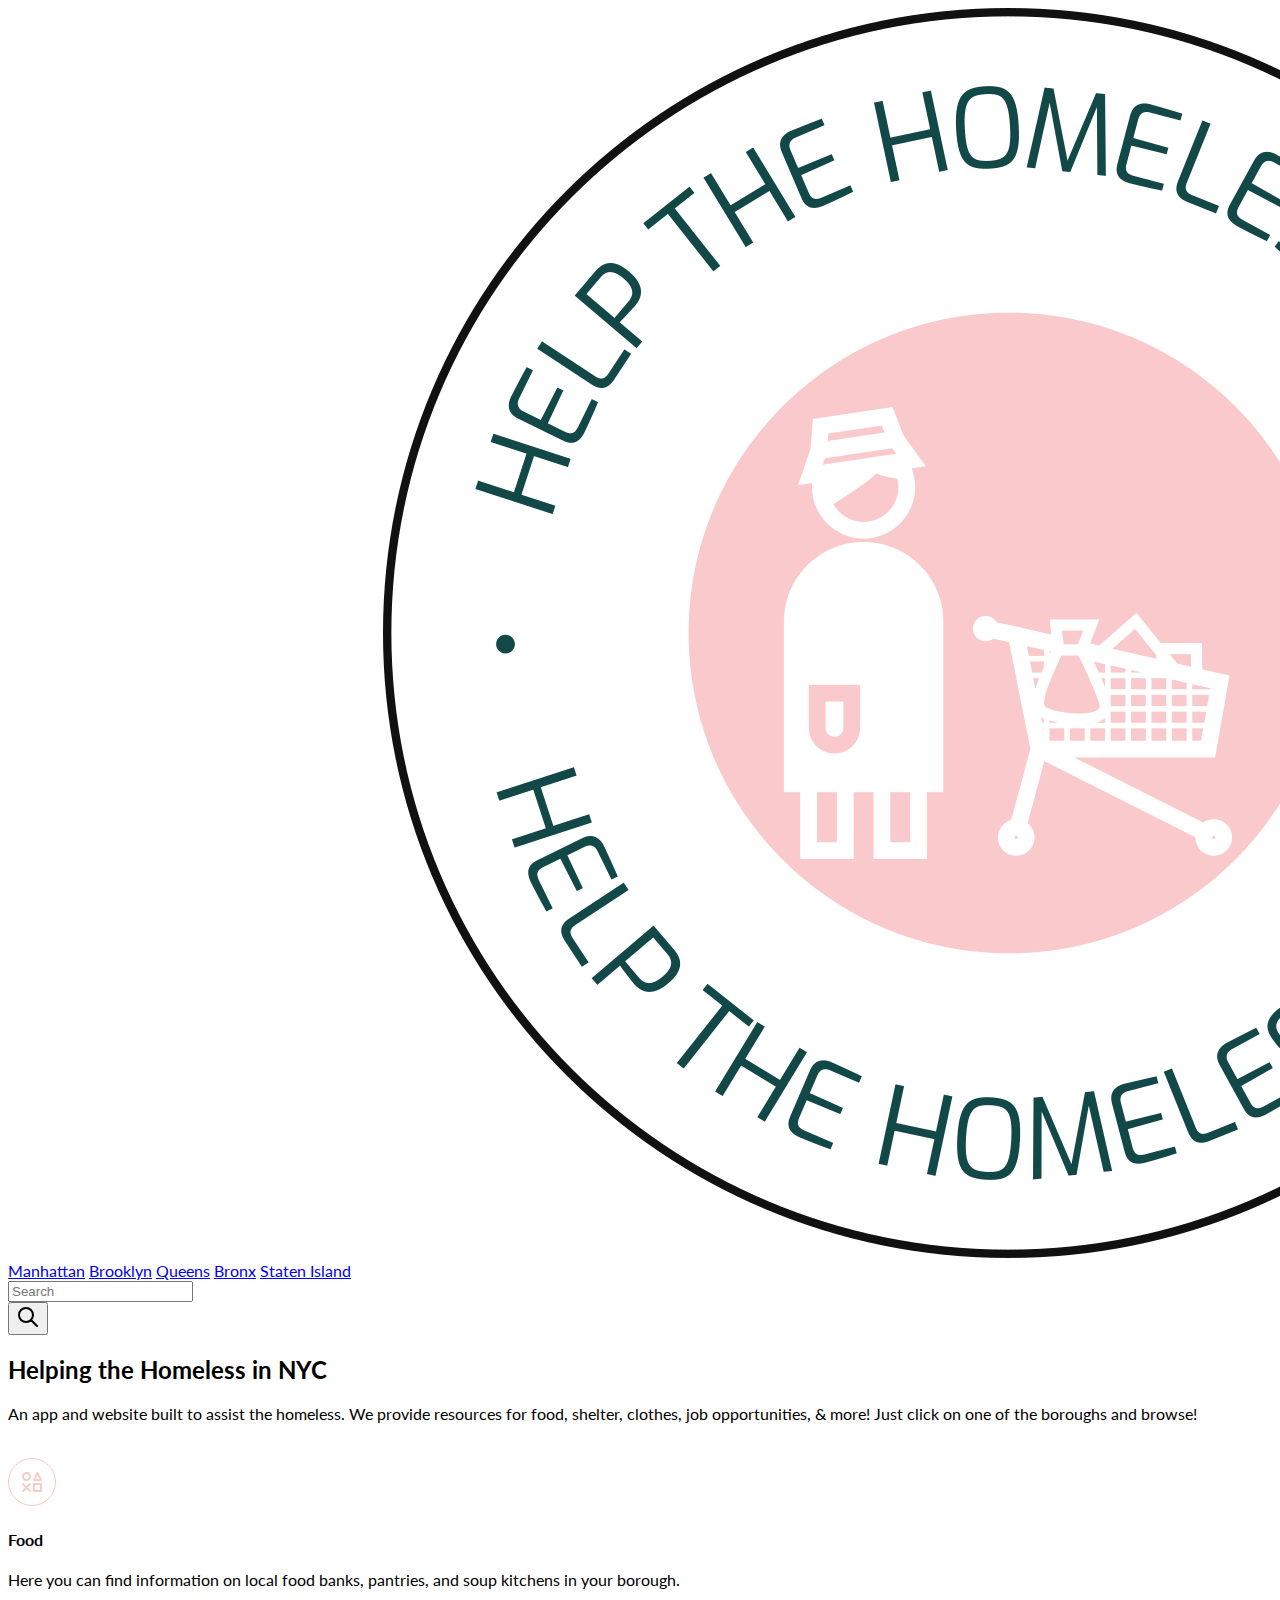
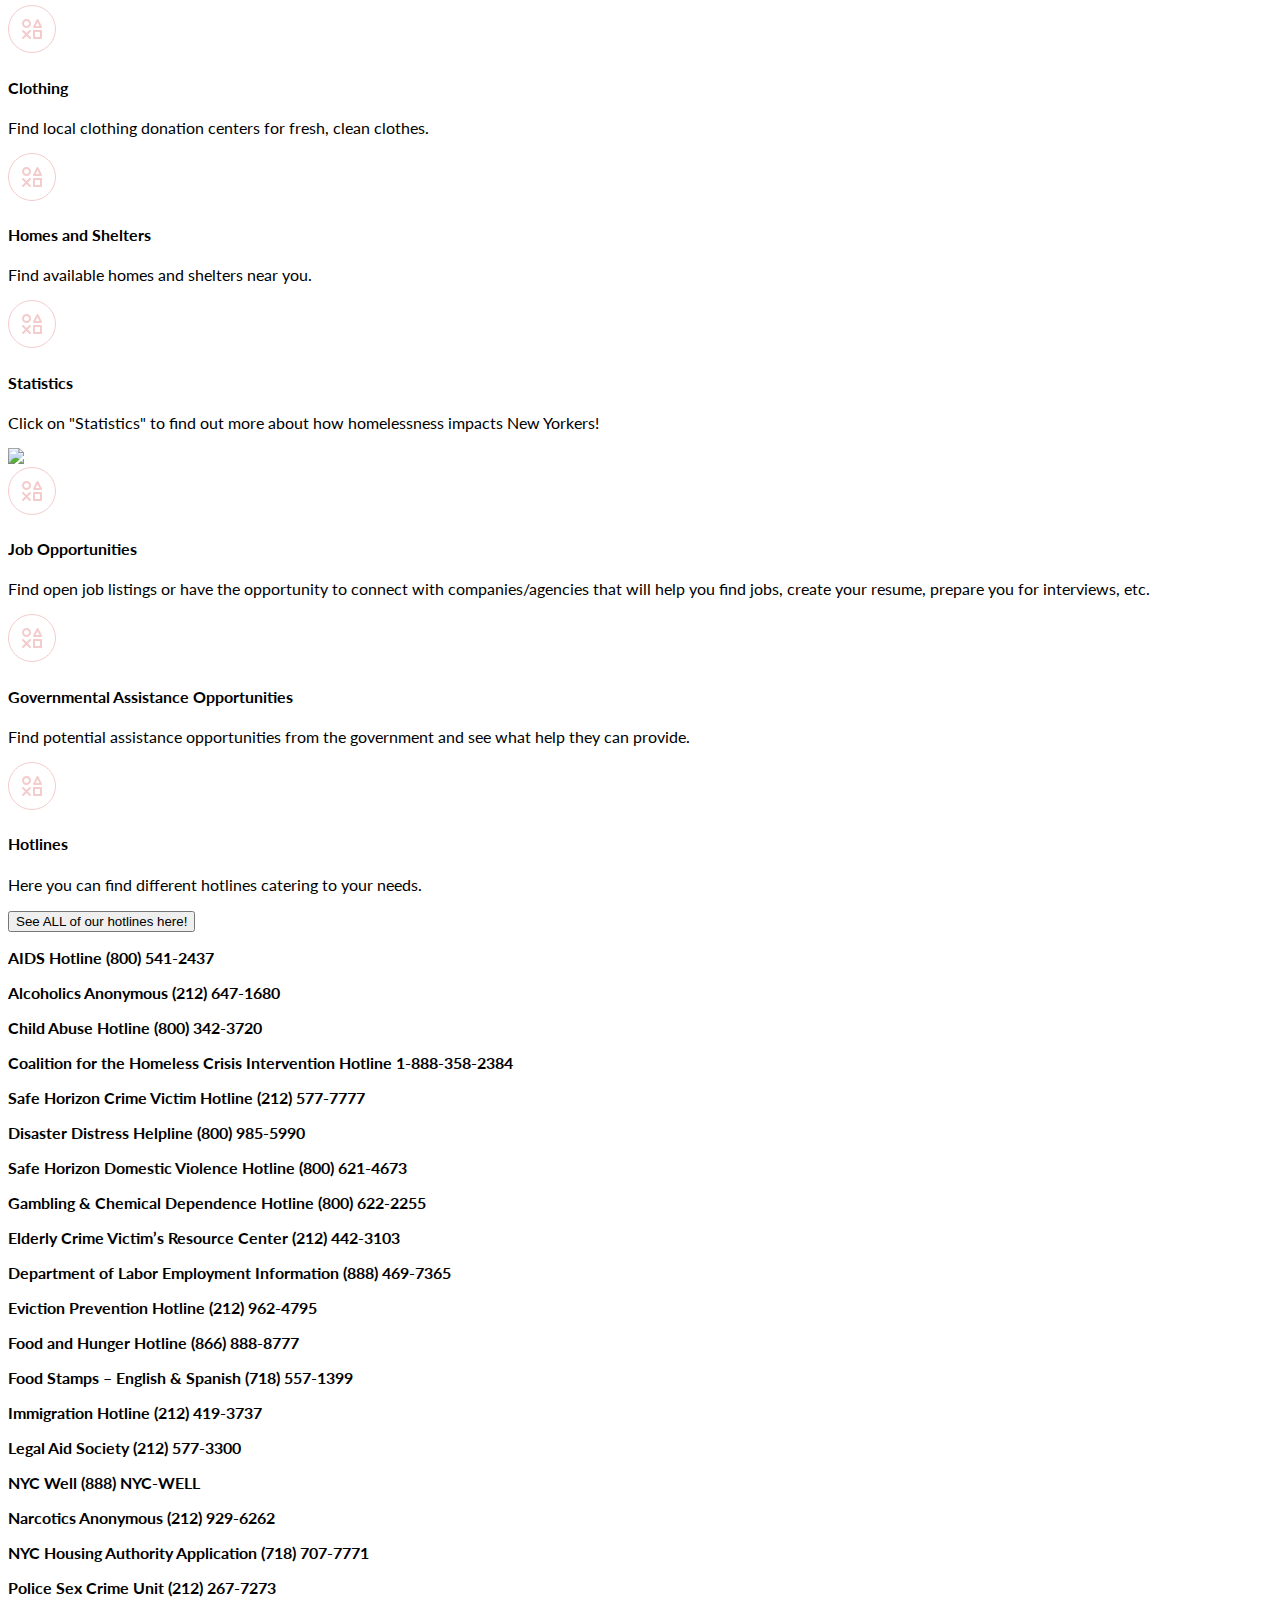
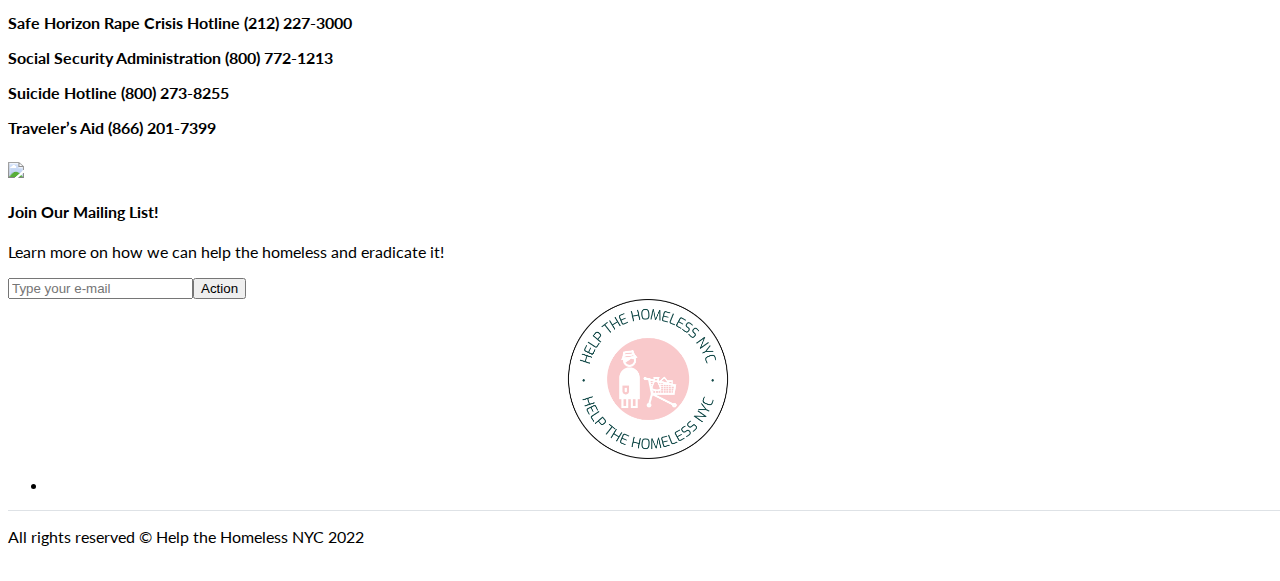
==== index.html @ e163c944 "Initial commit" ====
<!DOCTYPE html>
<html lang="en">

<head>
  <title>App Page</title>
  <meta charset="utf-8">
  <meta name="viewport" content="width=device-width, initial-scale=1, shrink-to-fit=no">
  <meta name="description" content="">
  <meta name="author" content="">
  <link rel="stylesheet" href="https://cdn.jsdelivr.net/npm/bulma@0.9.3/css/bulma.min.css" />
  <link rel="icon" href="favicon.ico">
  <link rel="preconnect" href="https://fonts.googleapis.com">
  <link rel="preconnect" href="https://fonts.gstatic.com" crossorigin>
  <link href="https://fonts.googleapis.com/css2?family=Lato:wght@300&display=swap" rel="stylesheet">
  <link rel="stylesheet" href="style.css" type="text/css" />
  <script src="/js/app-page.js"></script>
</head>

<body>
  <div>
    <div class="columns is-multiline">
    </div>
    <nav class="navbar is-danger">
      <div class="container is-fluid">
        <div class="navbar-brand">
          <a class="navbar-item" href="index.html">
            <img class="image"
              src="homelesslogo.png"/>
          </a>
          <a class="navbar-burger" role="button" aria-label="menu" aria-expanded="false">
            <span aria-hidden="true"></span>
            <span aria-hidden="true"></span>
            <span aria-hidden="true"></span>
          </a>
        </div>
        <div class="navbar-menu">
          <div class="navbar-start">
            <a class="navbar-item" href="manhattan.html">Manhattan</a>
            <a class="navbar-item" href="brooklyn.html">Brooklyn</a>
            <a class="navbar-item" href="queens.html">Queens</a>
            <a class="navbar-item" href="bronx.html">Bronx</a>
            <a class="navbar-item" href="statenisland.html">Staten Island</a>
          </div>
          <div class="navbar-item">
            <div class="field has-addons">
              <div class="control">
                <input class="input" type="search" placeholder="Search" aria-label="Search">
              </div>
              <div class="control">
                <button class="button" type="submit">
                  <svg xmlns="http://www.w3.org/2000/svg" fill="none" viewbox="0 0 24 24" stroke="currentColor"
                    style="width: 24px;height: 24px">
                    <path stroke-linecap="round" stroke-linejoin="round" stroke-width="2"
                      d="M21 21l-6-6m2-5a7 7 0 11-14 0 7 7 0 0114 0z"></path>
                  </svg>
                </button>
              </div>
            </div>
          </div>
        </div>
      </div>
    </nav>

    <section class="section">
      <div class="container">
        <div class="mb-6 pb-3 columns is-multiline">
          <div class="column is-12 is-6-desktop mx-auto has-text-centered">
            <h2 class="mb-4 is-size-1 is-size-3-mobile has-text-weight-bold">Helping the Homeless in NYC</h2>
            <p class="subtitle has-text-grey mb-5">An app and website built to assist the homeless. We provide resources
              for food, shelter, clothes, job opportunities, & more! Just click on one of the boroughs and browse!</p>
            <div class="buttons is-centered">
              <a class="mr-3" href="#">
                <img src="../images/app-page/images/buttons/app-store.svg" alt=""></a>
              <a href="#">
                <img src="../images/app-page/images/buttons/google-play.svg" alt=""></a>
            </div>
          </div>
        </div>
        <div class="columns is-multiline">
          <div class="column is-12 is-4-desktop">
            <div class="mb-6 is-flex">
              <span>
                <svg width="48" height="48" viewbox="0 0 48 48" fill="none" xmlns="http://www.w3.org/2000/svg">
                  <path
                    d="M25.6 22.9C25.7 23 25.8 23 26 23H33C33.6 23 34 22.6 34 22C34 21.8 34 21.7 33.9 21.6L30.4 14.6C30.1 14.1 29.5 13.9 29 14.2C28.9 14.3 28.7 14.4 28.6 14.6L25.1 21.6C24.9 22 25.1 22.6 25.6 22.9ZM29.5 17.2L31.4 21H27.6L29.5 17.2ZM18.5 14C16 14 14 16 14 18.5C14 21 16 23 18.5 23C21 23 23 21 23 18.5C23 16 21 14 18.5 14ZM18.5 21C17.1 21 16 19.9 16 18.5C16 17.1 17.1 16 18.5 16C19.9 16 21 17.1 21 18.5C21 19.9 19.9 21 18.5 21ZM22.7 25.3C22.3 24.9 21.7 24.9 21.3 25.3L18.5 28.1L15.7 25.3C15.3 24.9 14.7 24.9 14.3 25.3C13.9 25.7 13.9 26.3 14.3 26.7L17.1 29.5L14.3 32.3C13.9 32.7 13.9 33.3 14.3 33.7C14.7 34.1 15.3 34.1 15.7 33.7L18.5 30.9L21.3 33.7C21.7 34.1 22.3 34.1 22.7 33.7C23.1 33.3 23.1 32.7 22.7 32.3L19.9 29.5L22.7 26.7C23.1 26.3 23.1 25.7 22.7 25.3ZM33 25H26C25.4 25 25 25.4 25 26V33C25 33.6 25.4 34 26 34H33C33.6 34 34 33.6 34 33V26C34 25.4 33.6 25 33 25ZM32 32H27V27H32V32Z"
                    fill="#F4CCCC"></path>
                  <circle cx="24" cy="24" r="23.5" stroke="#F4CCCC"></circle>
                </svg></span>
              <div class="ml-3">
                <h4 class="is-size-4 has-text-weight-bold mb-2">Food</h4>
                <p class="subtitle has-text-grey">Here you can find information on local food banks, pantries, and soup
                  kitchens in your borough.</p>
              </div>
            </div>
            <div class="mb-6 is-flex">
              <span>
                <svg width="48" height="48" viewbox="0 0 48 48" fill="none" xmlns="http://www.w3.org/2000/svg">
                  <path
                    d="M25.6 22.9C25.7 23 25.8 23 26 23H33C33.6 23 34 22.6 34 22C34 21.8 34 21.7 33.9 21.6L30.4 14.6C30.1 14.1 29.5 13.9 29 14.2C28.9 14.3 28.7 14.4 28.6 14.6L25.1 21.6C24.9 22 25.1 22.6 25.6 22.9ZM29.5 17.2L31.4 21H27.6L29.5 17.2ZM18.5 14C16 14 14 16 14 18.5C14 21 16 23 18.5 23C21 23 23 21 23 18.5C23 16 21 14 18.5 14ZM18.5 21C17.1 21 16 19.9 16 18.5C16 17.1 17.1 16 18.5 16C19.9 16 21 17.1 21 18.5C21 19.9 19.9 21 18.5 21ZM22.7 25.3C22.3 24.9 21.7 24.9 21.3 25.3L18.5 28.1L15.7 25.3C15.3 24.9 14.7 24.9 14.3 25.3C13.9 25.7 13.9 26.3 14.3 26.7L17.1 29.5L14.3 32.3C13.9 32.7 13.9 33.3 14.3 33.7C14.7 34.1 15.3 34.1 15.7 33.7L18.5 30.9L21.3 33.7C21.7 34.1 22.3 34.1 22.7 33.7C23.1 33.3 23.1 32.7 22.7 32.3L19.9 29.5L22.7 26.7C23.1 26.3 23.1 25.7 22.7 25.3ZM33 25H26C25.4 25 25 25.4 25 26V33C25 33.6 25.4 34 26 34H33C33.6 34 34 33.6 34 33V26C34 25.4 33.6 25 33 25ZM32 32H27V27H32V32Z"
                    fill="#F4CCCC"></path>
                  <circle cx="24" cy="24" r="23.5" stroke="#F4CCCC"></circle>
                </svg></span>
              <div class="ml-3">
                <h4 class="is-size-4 has-text-weight-bold mb-2">Clothing</h4>
                <p class="subtitle has-text-grey">Find local clothing donation centers for fresh, clean clothes.</p>
              </div>
            </div>
            <div class="mb-6 is-flex">
             <span>
                <svg width="48" height="48" viewbox="0 0 48 48" fill="none" xmlns="http://www.w3.org/2000/svg">
                  <path
                    d="M25.6 22.9C25.7 23 25.8 23 26 23H33C33.6 23 34 22.6 34 22C34 21.8 34 21.7 33.9 21.6L30.4 14.6C30.1 14.1 29.5 13.9 29 14.2C28.9 14.3 28.7 14.4 28.6 14.6L25.1 21.6C24.9 22 25.1 22.6 25.6 22.9ZM29.5 17.2L31.4 21H27.6L29.5 17.2ZM18.5 14C16 14 14 16 14 18.5C14 21 16 23 18.5 23C21 23 23 21 23 18.5C23 16 21 14 18.5 14ZM18.5 21C17.1 21 16 19.9 16 18.5C16 17.1 17.1 16 18.5 16C19.9 16 21 17.1 21 18.5C21 19.9 19.9 21 18.5 21ZM22.7 25.3C22.3 24.9 21.7 24.9 21.3 25.3L18.5 28.1L15.7 25.3C15.3 24.9 14.7 24.9 14.3 25.3C13.9 25.7 13.9 26.3 14.3 26.7L17.1 29.5L14.3 32.3C13.9 32.7 13.9 33.3 14.3 33.7C14.7 34.1 15.3 34.1 15.7 33.7L18.5 30.9L21.3 33.7C21.7 34.1 22.3 34.1 22.7 33.7C23.1 33.3 23.1 32.7 22.7 32.3L19.9 29.5L22.7 26.7C23.1 26.3 23.1 25.7 22.7 25.3ZM33 25H26C25.4 25 25 25.4 25 26V33C25 33.6 25.4 34 26 34H33C33.6 34 34 33.6 34 33V26C34 25.4 33.6 25 33 25ZM32 32H27V27H32V32Z"
                    fill="#F4CCCC"></path>
                  <circle cx="24" cy="24" r="23.5" stroke="#F4CCCC"></circle>
                </svg></span>
              <div class="ml-3">
                <h4 class="is-size-4 has-text-weight-bold mb-2">Homes and Shelters</h4>
                <p class="subtitle has-text-grey">Find available homes and shelters near you.</p>
              </div>
            </div>
            <div class="mb-6 is-flex">
             <span>
                <svg width="48" height="48" viewbox="0 0 48 48" fill="none" xmlns="http://www.w3.org/2000/svg">
                  <path
                    d="M25.6 22.9C25.7 23 25.8 23 26 23H33C33.6 23 34 22.6 34 22C34 21.8 34 21.7 33.9 21.6L30.4 14.6C30.1 14.1 29.5 13.9 29 14.2C28.9 14.3 28.7 14.4 28.6 14.6L25.1 21.6C24.9 22 25.1 22.6 25.6 22.9ZM29.5 17.2L31.4 21H27.6L29.5 17.2ZM18.5 14C16 14 14 16 14 18.5C14 21 16 23 18.5 23C21 23 23 21 23 18.5C23 16 21 14 18.5 14ZM18.5 21C17.1 21 16 19.9 16 18.5C16 17.1 17.1 16 18.5 16C19.9 16 21 17.1 21 18.5C21 19.9 19.9 21 18.5 21ZM22.7 25.3C22.3 24.9 21.7 24.9 21.3 25.3L18.5 28.1L15.7 25.3C15.3 24.9 14.7 24.9 14.3 25.3C13.9 25.7 13.9 26.3 14.3 26.7L17.1 29.5L14.3 32.3C13.9 32.7 13.9 33.3 14.3 33.7C14.7 34.1 15.3 34.1 15.7 33.7L18.5 30.9L21.3 33.7C21.7 34.1 22.3 34.1 22.7 33.7C23.1 33.3 23.1 32.7 22.7 32.3L19.9 29.5L22.7 26.7C23.1 26.3 23.1 25.7 22.7 25.3ZM33 25H26C25.4 25 25 25.4 25 26V33C25 33.6 25.4 34 26 34H33C33.6 34 34 33.6 34 33V26C34 25.4 33.6 25 33 25ZM32 32H27V27H32V32Z"
                    fill="#F4CCCC"></path>
                  <circle cx="24" cy="24" r="23.5" stroke="#F4CCCC"></circle>
                </svg></span>
              <div class="ml-3 stat">
                <h4 class="is-size-4 has-text-weight-bold mb-2"><a href="statistics.html" target="_blank">Statistics</a></h4>
                <p class="subtitle has-text-grey">Click on "Statistics" to find out more about how homelessness impacts New Yorkers!</p>
              </div>
            </div>
          </div>
          <div class="column is-4 is-block-desktop is-hidden-touch">
            <img class="mx-auto mt-0-widescreen is-block image"
              src="https://unitedwaymassbay.org/wp-content/uploads/2020/01/matt-collamer-8UG90AYPDW4-unsplash.jpg" />
          </div>
          <div class="column is-12 is-4-desktop">
            <div class="mb-6 is-flex">
              <span>
                <svg width="48" height="48" viewbox="0 0 48 48" fill="none" xmlns="http://www.w3.org/2000/svg">
                  <path
                    d="M25.6 22.9C25.7 23 25.8 23 26 23H33C33.6 23 34 22.6 34 22C34 21.8 34 21.7 33.9 21.6L30.4 14.6C30.1 14.1 29.5 13.9 29 14.2C28.9 14.3 28.7 14.4 28.6 14.6L25.1 21.6C24.9 22 25.1 22.6 25.6 22.9ZM29.5 17.2L31.4 21H27.6L29.5 17.2ZM18.5 14C16 14 14 16 14 18.5C14 21 16 23 18.5 23C21 23 23 21 23 18.5C23 16 21 14 18.5 14ZM18.5 21C17.1 21 16 19.9 16 18.5C16 17.1 17.1 16 18.5 16C19.9 16 21 17.1 21 18.5C21 19.9 19.9 21 18.5 21ZM22.7 25.3C22.3 24.9 21.7 24.9 21.3 25.3L18.5 28.1L15.7 25.3C15.3 24.9 14.7 24.9 14.3 25.3C13.9 25.7 13.9 26.3 14.3 26.7L17.1 29.5L14.3 32.3C13.9 32.7 13.9 33.3 14.3 33.7C14.7 34.1 15.3 34.1 15.7 33.7L18.5 30.9L21.3 33.7C21.7 34.1 22.3 34.1 22.7 33.7C23.1 33.3 23.1 32.7 22.7 32.3L19.9 29.5L22.7 26.7C23.1 26.3 23.1 25.7 22.7 25.3ZM33 25H26C25.4 25 25 25.4 25 26V33C25 33.6 25.4 34 26 34H33C33.6 34 34 33.6 34 33V26C34 25.4 33.6 25 33 25ZM32 32H27V27H32V32Z"
                    fill="#F4CCCC"></path>
                  <circle cx="24" cy="24" r="23.5" stroke="#F4CCCC"></circle>
                </svg></span>
              <div class="ml-3">
                <h4 class="is-size-4 has-text-weight-bold mb-2">Job Opportunities</h4>
                <p class="subtitle has-text-grey">Find open job listings or have the opportunity to connect with
                  companies/agencies that will help you find jobs, create your resume, prepare you for interviews, etc.
                </p>
              </div>
            </div>
            <div class="mb-6 is-flex">
              <span>
                <svg width="48" height="48" viewbox="0 0 48 48" fill="none" xmlns="http://www.w3.org/2000/svg">
                  <path
                    d="M25.6 22.9C25.7 23 25.8 23 26 23H33C33.6 23 34 22.6 34 22C34 21.8 34 21.7 33.9 21.6L30.4 14.6C30.1 14.1 29.5 13.9 29 14.2C28.9 14.3 28.7 14.4 28.6 14.6L25.1 21.6C24.9 22 25.1 22.6 25.6 22.9ZM29.5 17.2L31.4 21H27.6L29.5 17.2ZM18.5 14C16 14 14 16 14 18.5C14 21 16 23 18.5 23C21 23 23 21 23 18.5C23 16 21 14 18.5 14ZM18.5 21C17.1 21 16 19.9 16 18.5C16 17.1 17.1 16 18.5 16C19.9 16 21 17.1 21 18.5C21 19.9 19.9 21 18.5 21ZM22.7 25.3C22.3 24.9 21.7 24.9 21.3 25.3L18.5 28.1L15.7 25.3C15.3 24.9 14.7 24.9 14.3 25.3C13.9 25.7 13.9 26.3 14.3 26.7L17.1 29.5L14.3 32.3C13.9 32.7 13.9 33.3 14.3 33.7C14.7 34.1 15.3 34.1 15.7 33.7L18.5 30.9L21.3 33.7C21.7 34.1 22.3 34.1 22.7 33.7C23.1 33.3 23.1 32.7 22.7 32.3L19.9 29.5L22.7 26.7C23.1 26.3 23.1 25.7 22.7 25.3ZM33 25H26C25.4 25 25 25.4 25 26V33C25 33.6 25.4 34 26 34H33C33.6 34 34 33.6 34 33V26C34 25.4 33.6 25 33 25ZM32 32H27V27H32V32Z"
                    fill="#F4CCCC"></path>
                  <circle cx="24" cy="24" r="23.5" stroke="#F4CCCC"></circle>
                </svg></span>
              <div class="ml-3">
                <h4 class="is-size-4 has-text-weight-bold mb-2">Governmental Assistance Opportunities</h4>
                <p class="subtitle has-text-grey">Find potential assistance opportunities from the government and see
                  what help they can provide.</p>
              </div>
            </div>
            <div class="mb-6 is-flex">
              <span>
                <svg width="48" height="48" viewbox="0 0 48 48" fill="none" xmlns="http://www.w3.org/2000/svg">
                  <path
                    d="M25.6 22.9C25.7 23 25.8 23 26 23H33C33.6 23 34 22.6 34 22C34 21.8 34 21.7 33.9 21.6L30.4 14.6C30.1 14.1 29.5 13.9 29 14.2C28.9 14.3 28.7 14.4 28.6 14.6L25.1 21.6C24.9 22 25.1 22.6 25.6 22.9ZM29.5 17.2L31.4 21H27.6L29.5 17.2ZM18.5 14C16 14 14 16 14 18.5C14 21 16 23 18.5 23C21 23 23 21 23 18.5C23 16 21 14 18.5 14ZM18.5 21C17.1 21 16 19.9 16 18.5C16 17.1 17.1 16 18.5 16C19.9 16 21 17.1 21 18.5C21 19.9 19.9 21 18.5 21ZM22.7 25.3C22.3 24.9 21.7 24.9 21.3 25.3L18.5 28.1L15.7 25.3C15.3 24.9 14.7 24.9 14.3 25.3C13.9 25.7 13.9 26.3 14.3 26.7L17.1 29.5L14.3 32.3C13.9 32.7 13.9 33.3 14.3 33.7C14.7 34.1 15.3 34.1 15.7 33.7L18.5 30.9L21.3 33.7C21.7 34.1 22.3 34.1 22.7 33.7C23.1 33.3 23.1 32.7 22.7 32.3L19.9 29.5L22.7 26.7C23.1 26.3 23.1 25.7 22.7 25.3ZM33 25H26C25.4 25 25 25.4 25 26V33C25 33.6 25.4 34 26 34H33C33.6 34 34 33.6 34 33V26C34 25.4 33.6 25 33 25ZM32 32H27V27H32V32Z"
                    fill="#F4CCCC"></path>
                  <circle cx="24" cy="24" r="23.5" stroke="#F4CCCC"></circle>
                </svg></span>
              <div class="ml-3">
                <h4 class="is-size-4 has-text-weight-bold mb-2">Hotlines</h4>
                <p class="subtitle has-text-grey">Here you can find different hotlines catering to your needs. </p>
                <div class="dropdown is-hoverable is-up">
  <div class="dropdown-trigger">
    <button class="button is-danger is-outlined" aria-haspopup="true" aria-controls="dropdown-menu4">
      <span>See ALL of our hotlines here!</span>
      <span class="icon is-small">
        <i class="fas fa-angle-down" aria-hidden="true"></i>
      </span>
    </button>
  </div>
  <div class="dropdown-menu" id="dropdown-menu4" role="menu">
    <div class="dropdown-content">
      <div class="dropdown-item">
        <strong>
        <p>AIDS Hotline (800) 541-2437</p>
        <p>Alcoholics Anonymous (212) 647-1680</p>
        <p>Child Abuse Hotline (800) 342-3720</p>
        <p>Coalition for the Homeless Crisis Intervention Hotline 1-888-358-2384</p>
        <p>Safe Horizon Crime Victim Hotline (212) 577-7777</p>
        <p>Disaster Distress Helpline (800) 985-5990</p>
        <p>Safe Horizon Domestic Violence Hotline (800) 621-4673</p>
        <p>Gambling & Chemical Dependence Hotline (800) 622-2255</p>
        <p>Elderly Crime Victim’s Resource Center (212) 442-3103</p>
        <p>Department of Labor Employment Information (888) 469-7365</p>
        <p>Eviction Prevention Hotline (212) 962-4795</p>
        <p>Food and Hunger Hotline (866) 888-8777</p>
        <p>Food Stamps – English & Spanish (718) 557-1399</p>
        <p>Immigration Hotline (212) 419-3737</p>
        <p>Legal Aid Society (212) 577-3300</p>
        <p>NYC Well (888) NYC-WELL</p>
        <p>Narcotics Anonymous (212) 929-6262</p>
        <p>NYC Housing Authority Application (718) 707-7771</p>
        <p>Police Sex Crime Unit (212) 267-7273</p>
        <p>Safe Horizon Rape Crisis Hotline (212) 227-3000</p>
        <p>Social Security Administration (800) 772-1213</p>
        <p>Suicide Hotline (800) 273-8255</p>
        <p>Traveler’s Aid (866) 201-7399</p>
        </strong>
      </div>
    </div>
  </div>
</div>
              </div>
            </div>
          </div>
        </div>
      </div>
    </section>

    <section class="section has-background-danger-light">
      <div class="container">
        <div class="is-vcentered columns is-multiline">
          <div class="column is-6 is-5-desktop mb-4">
            <span class="has-text-white"></span>
            <h6 class="has-text-white mt-2 mb-3 is-size-1 is-size-3-mobile has-text-weight-bold"></h6>
            <img src="https://i.ytimg.com/vi/0eiDT_byRpU/maxresdefault.jpg"/>
            <p class="has-text-white"></p>
          </div>
          <div class="column is-5 ml-auto has-text-centered">
            <div class="mx-auto box p-6 has-background-light has-text-centered">
              <h4 class="is-size-5 mb-2 has-text-weight-bold" id="mailList">Join Our Mailing List!</h4>
              <p class="has-text-grey-dark mb-4" id="learnMore">Learn more on how we can help the homeless and eradicate it!</p>
              <form action="form.html">
                <input class="input mb-3" type="email" placeholder="Type your e-mail"><button
                  class="button is-danger is-fullwidth">Action</button>
              </form>
            </div>
          </div>
        </div>
      </div>
    </section>

    <footer class="section">
      <div class="container">
        <div class="pb-5 is-flex is-flex-wrap-wrap is-justify-content-between is-align-items-center">
          <div class="mr-auto mb-2">
            <a class="is-inline-block" href="#">
                <img class="image center"
              src="homelesslogo.png"></a>
          </div>
          <div>
            <ul class="is-flex is-flex-wrap-wrap is-align-items-center is-justify-content-center">
              <li class="mr-4"><a class="button is-white" </ul>
          </div>
        </div>
      </div>
      <div class="pt-5" style="border-top: 1px solid #dee2e6;"></div>
      <div class="container">
        <div class="is-flex-tablet is-justify-content-between is-align-items-center">
          <p>All rights reserved © Help the Homeless NYC 2022</p>
          <div class="py-2 is-hidden-tablet"></div>
          <div class="ml-auto">
            <a class="mr-4 is-inline-block" href="#">
              <img src="../images/app-page/socials/facebook.svg" alt=""></a>
            <a class="mr-4 is-inline-block" href="#">
              <img src="../images/app-page/socials/twitter.svg" alt=""></a>
            <a class="mr-4 is-inline-block" href="#">
              <img src="../images/app-page/socials/github.svg" alt=""></a>
            <a class="mr-4 is-inline-block" href="#">
              <img src="../images/app-page/socials/instagram.svg" alt=""></a>
            <a class="is-inline-block" href="#">
              <img src="../images/app-page/socials/linkedin.svg" alt=""></a>
          </div>
        </div>
      </div>
    </footer>
  </div>
  <script src="./script.js" defer></script>
</body>

</html>
---- style.css ----
html, body {
  height: 100%;
  width: 100%;
}
div {
  font-family: 'Lato', sans-serif;
}
.center {
  display: block;
  margin-left: auto;
  margin-right: auto;
  width: 20%;
}
.stat a {
    color: #000000;
    text-decoration: none;
}
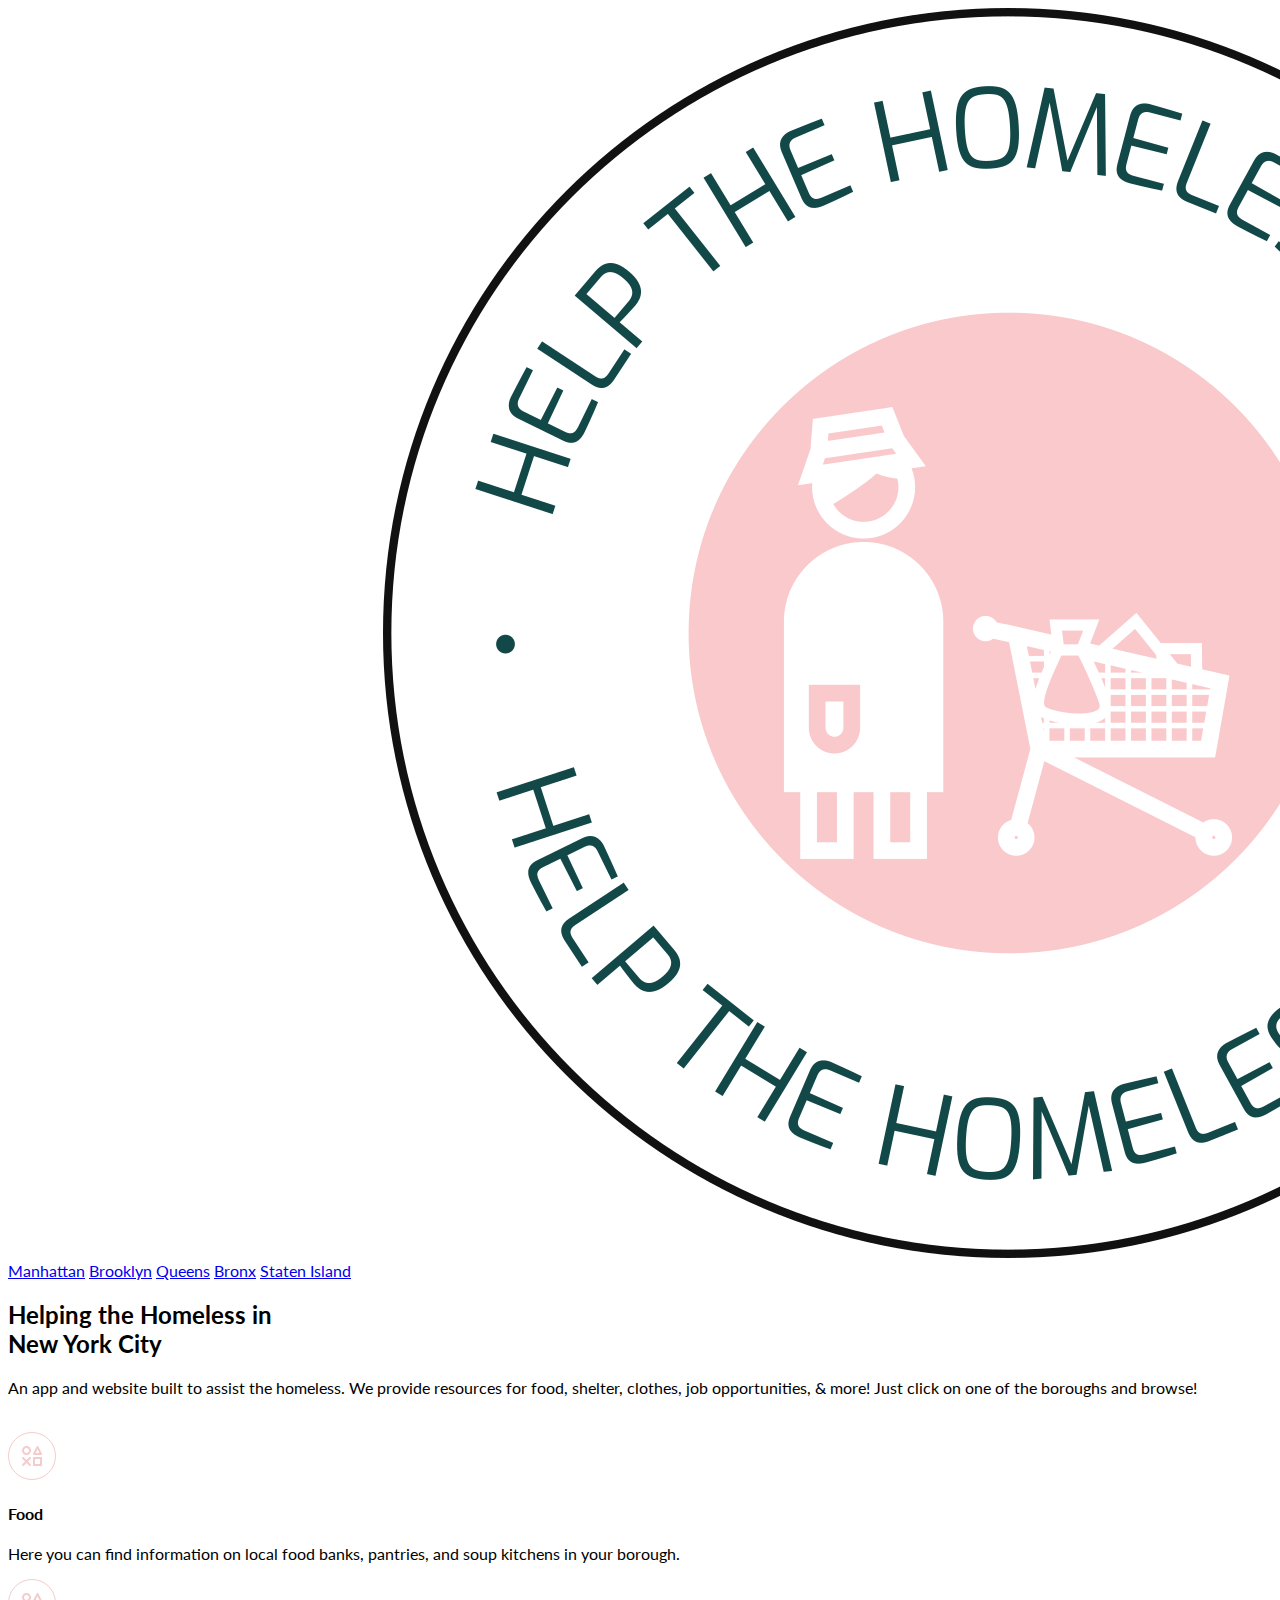
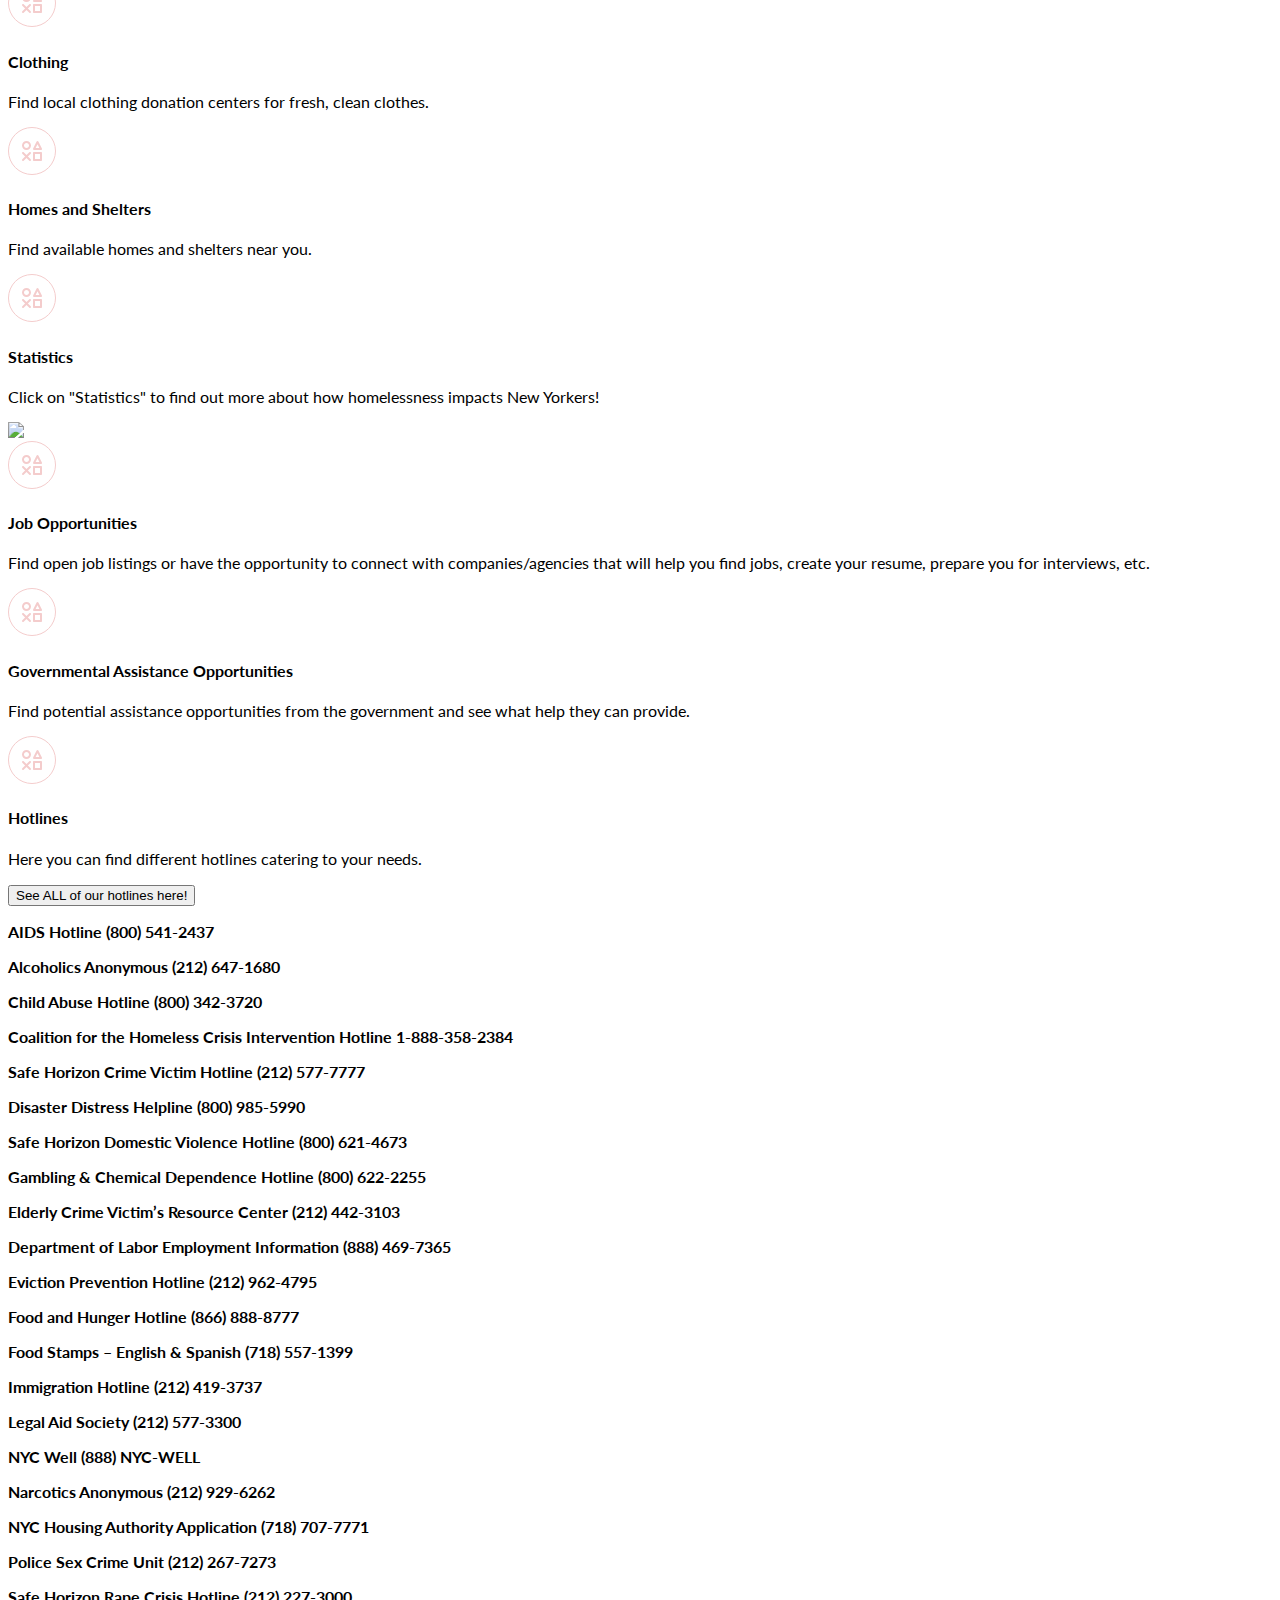
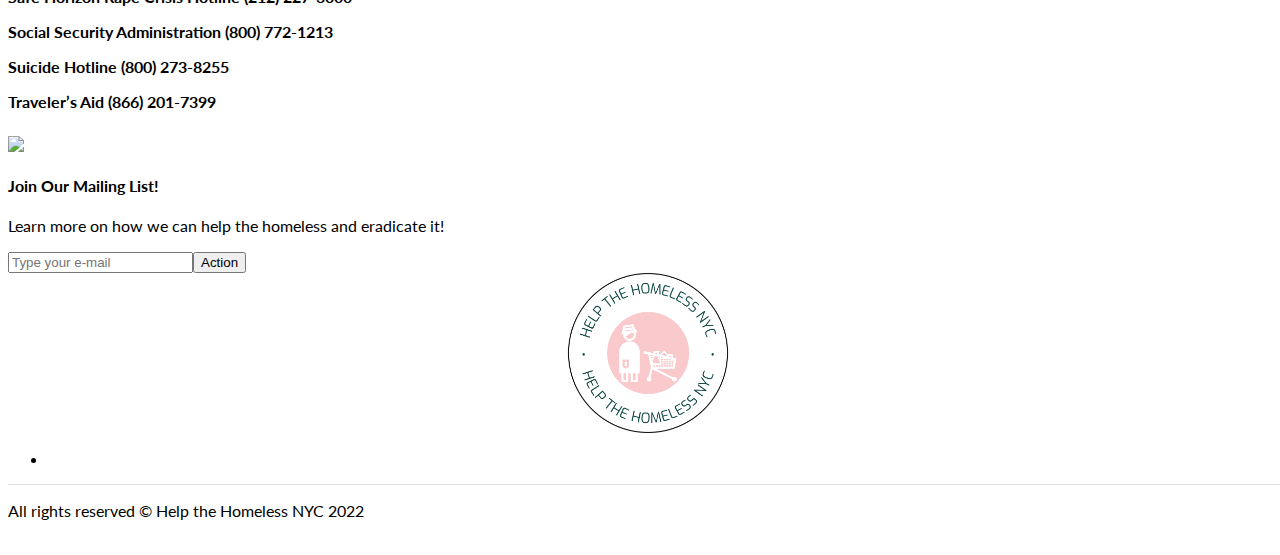
==== commit 6252537f: "favicon" ====
--- a/index.html
+++ b/index.html
@@ -2,7 +2,7 @@
 <html lang="en">
 
 <head>
-  <title>App Page</title>
+  <title>Help the Homeless NYC</title>
   <meta charset="utf-8">
   <meta name="viewport" content="width=device-width, initial-scale=1, shrink-to-fit=no">
   <meta name="description" content="">
@@ -14,6 +14,7 @@
   <link href="https://fonts.googleapis.com/css2?family=Lato:wght@300&display=swap" rel="stylesheet">
   <link rel="stylesheet" href="style.css" type="text/css" />
   <script src="/js/app-page.js"></script>
+  <link rel="icon" type="image/jpg" href="homelesslogo.png" />
 </head>
 
 <body>
@@ -41,7 +42,7 @@
             <a class="navbar-item" href="bronx.html">Bronx</a>
             <a class="navbar-item" href="statenisland.html">Staten Island</a>
           </div>
-          <div class="navbar-item">
+<!--           <div class="navbar-item">
             <div class="field has-addons">
               <div class="control">
                 <input class="input" type="search" placeholder="Search" aria-label="Search">
@@ -56,7 +57,7 @@
                 </button>
               </div>
             </div>
-          </div>
+          </div> -->
         </div>
       </div>
     </nav>
@@ -65,7 +66,7 @@
       <div class="container">
         <div class="mb-6 pb-3 columns is-multiline">
           <div class="column is-12 is-6-desktop mx-auto has-text-centered">
-            <h2 class="mb-4 is-size-1 is-size-3-mobile has-text-weight-bold">Helping the Homeless in NYC</h2>
+            <h2 class="mb-4 is-size-1 is-size-3-mobile has-text-weight-bold">Helping the Homeless in <br>New York City</br></h2>
             <p class="subtitle has-text-grey mb-5">An app and website built to assist the homeless. We provide resources
               for food, shelter, clothes, job opportunities, & more! Just click on one of the boroughs and browse!</p>
             <div class="buttons is-centered">
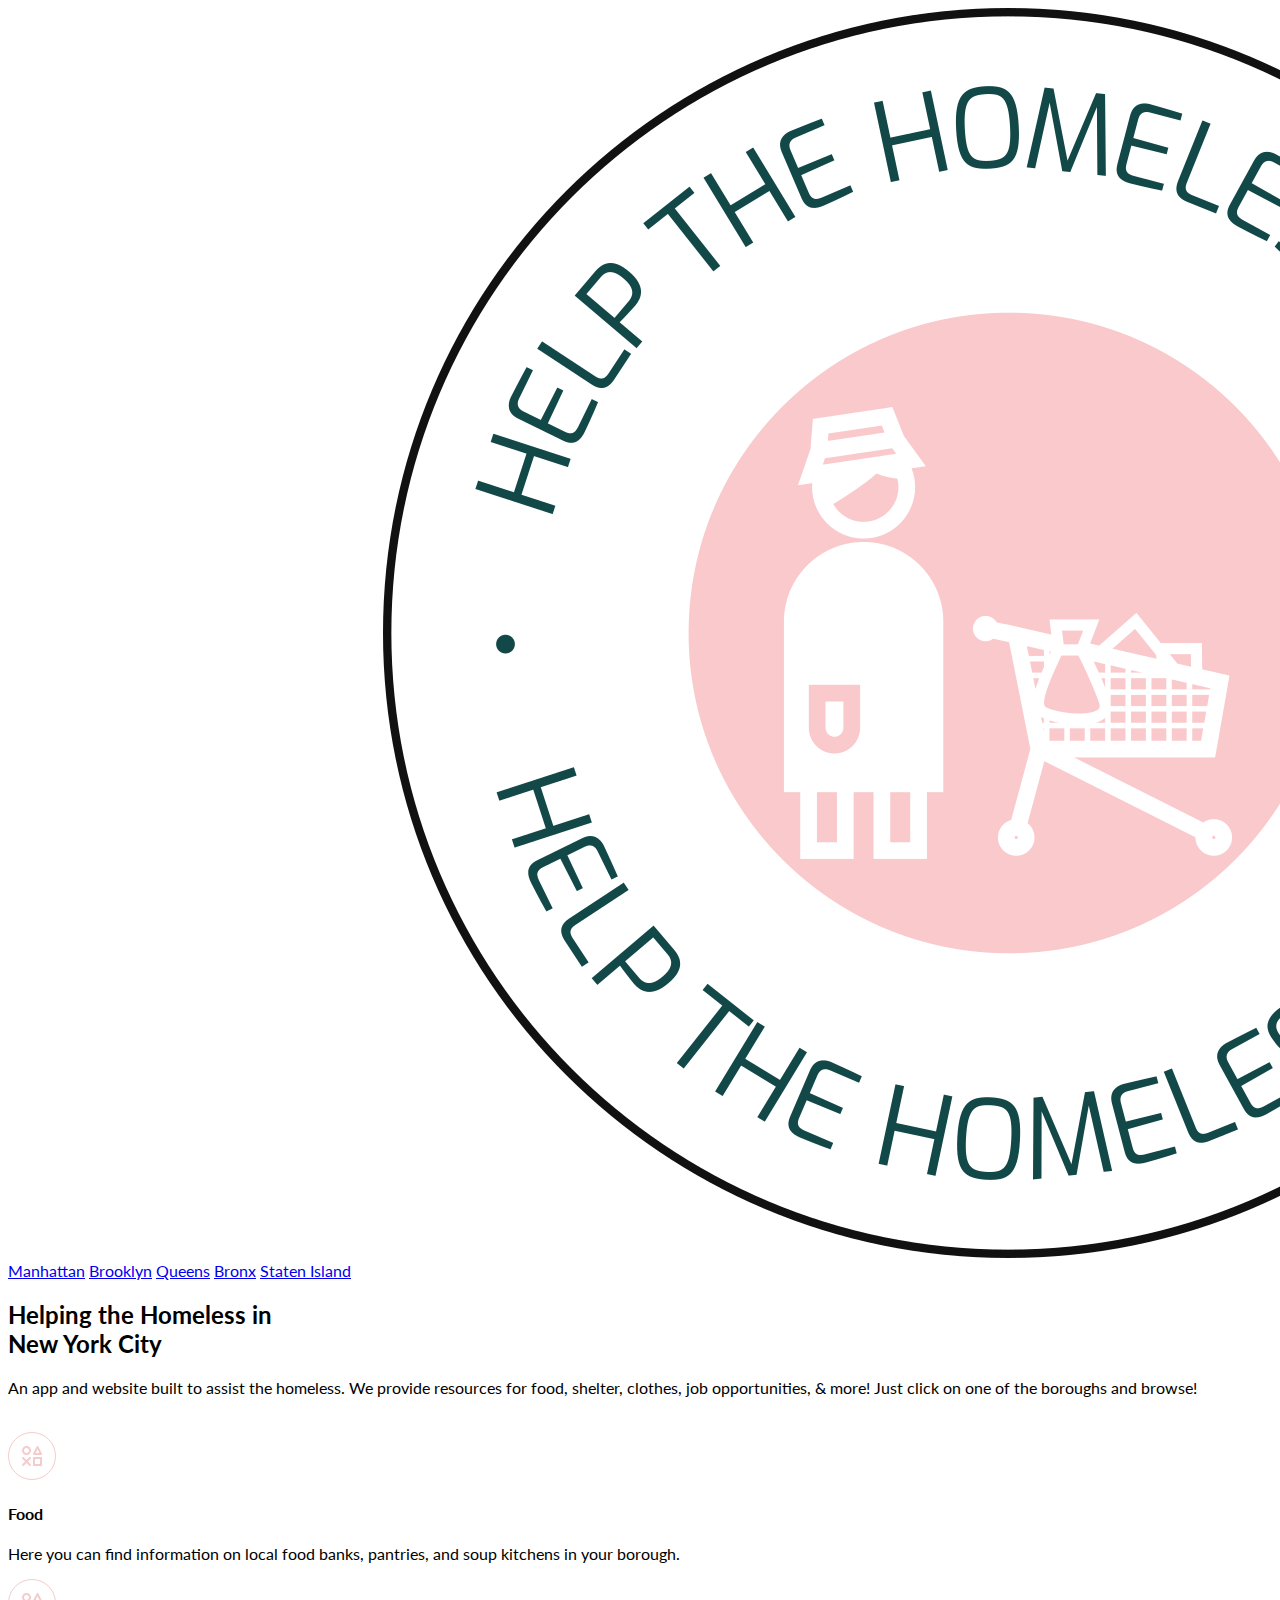
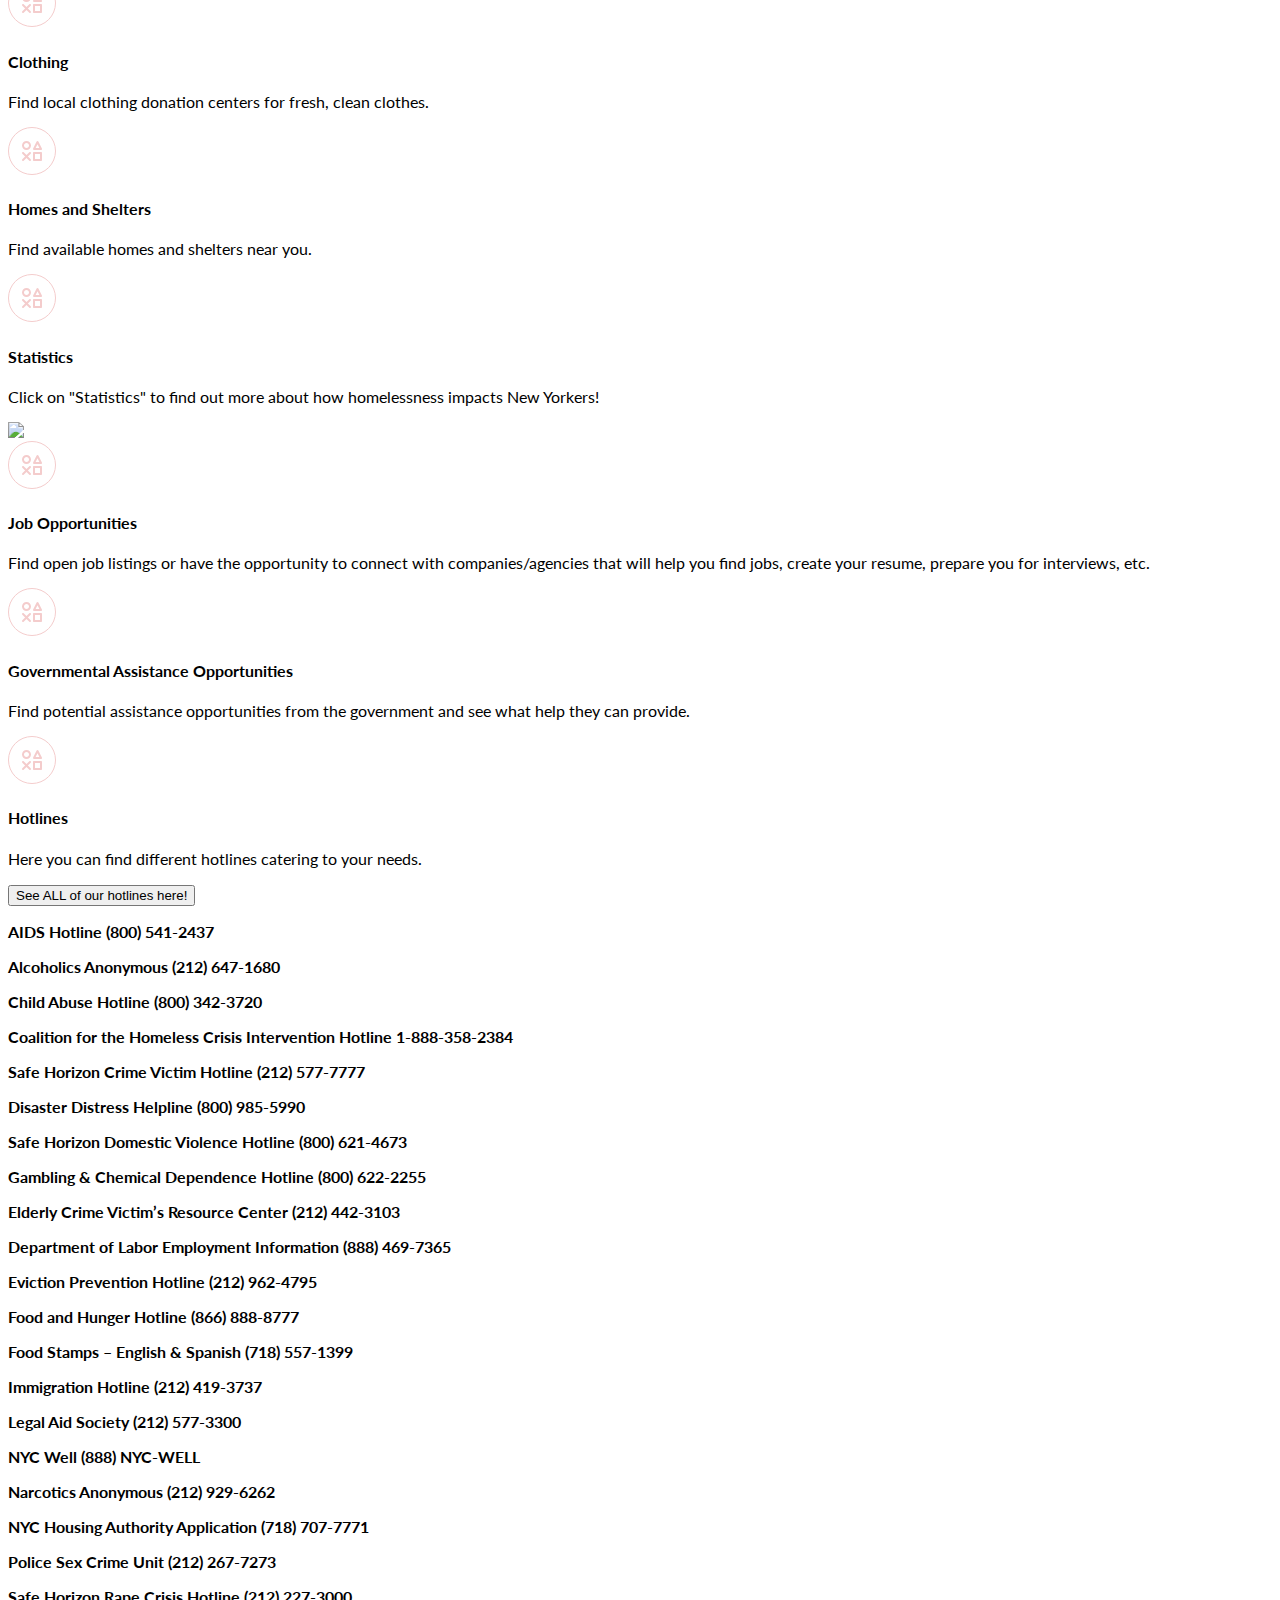
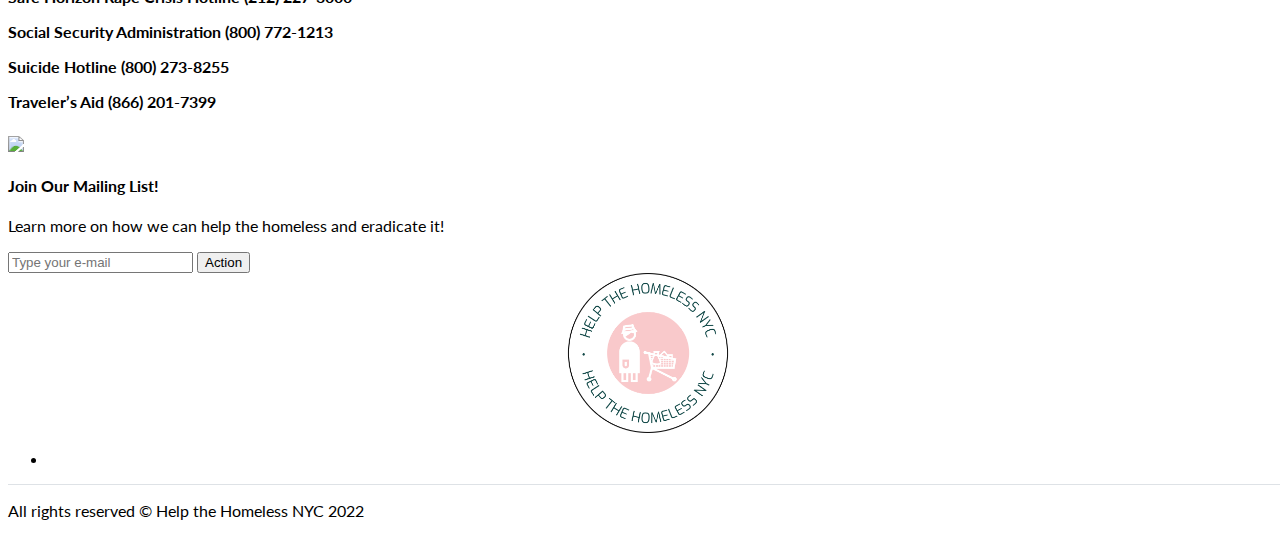
==== commit 3044be7a: "button and cleaned up code" ====
--- a/index.html
+++ b/index.html
@@ -42,22 +42,6 @@
             <a class="navbar-item" href="bronx.html">Bronx</a>
             <a class="navbar-item" href="statenisland.html">Staten Island</a>
           </div>
-<!--           <div class="navbar-item">
-            <div class="field has-addons">
-              <div class="control">
-                <input class="input" type="search" placeholder="Search" aria-label="Search">
-              </div>
-              <div class="control">
-                <button class="button" type="submit">
-                  <svg xmlns="http://www.w3.org/2000/svg" fill="none" viewbox="0 0 24 24" stroke="currentColor"
-                    style="width: 24px;height: 24px">
-                    <path stroke-linecap="round" stroke-linejoin="round" stroke-width="2"
-                      d="M21 21l-6-6m2-5a7 7 0 11-14 0 7 7 0 0114 0z"></path>
-                  </svg>
-                </button>
-              </div>
-            </div>
-          </div> -->
         </div>
       </div>
     </nav>
@@ -239,10 +223,8 @@
             <div class="mx-auto box p-6 has-background-light has-text-centered">
               <h4 class="is-size-5 mb-2 has-text-weight-bold" id="mailList">Join Our Mailing List!</h4>
               <p class="has-text-grey-dark mb-4" id="learnMore">Learn more on how we can help the homeless and eradicate it!</p>
-              <form action="form.html">
-                <input class="input mb-3" type="email" placeholder="Type your e-mail"><button
-                  class="button is-danger is-fullwidth">Action</button>
-              </form>
+              <input class="input mb-3" type="email" placeholder="Type your e-mail">
+              <button id="action" class="button is-danger is-fullwidth">Action</button>
             </div>
           </div>
         </div>
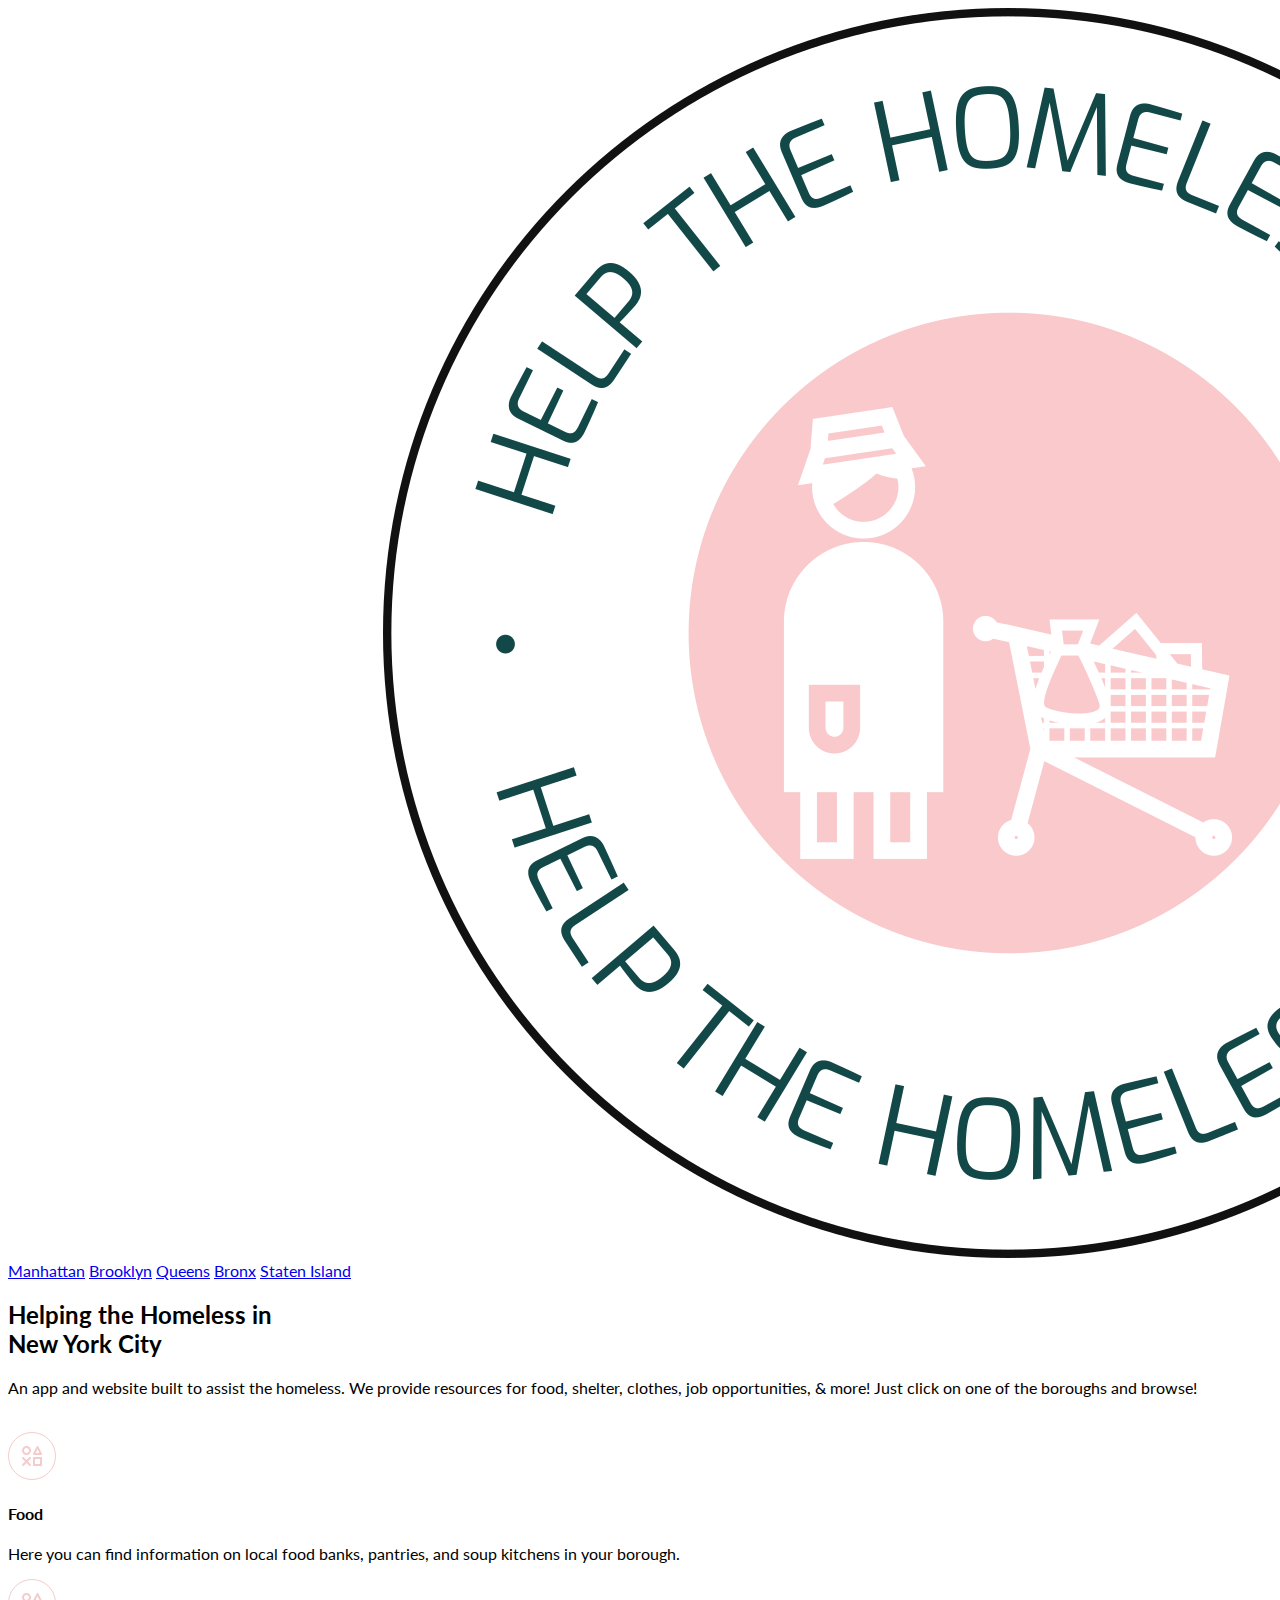
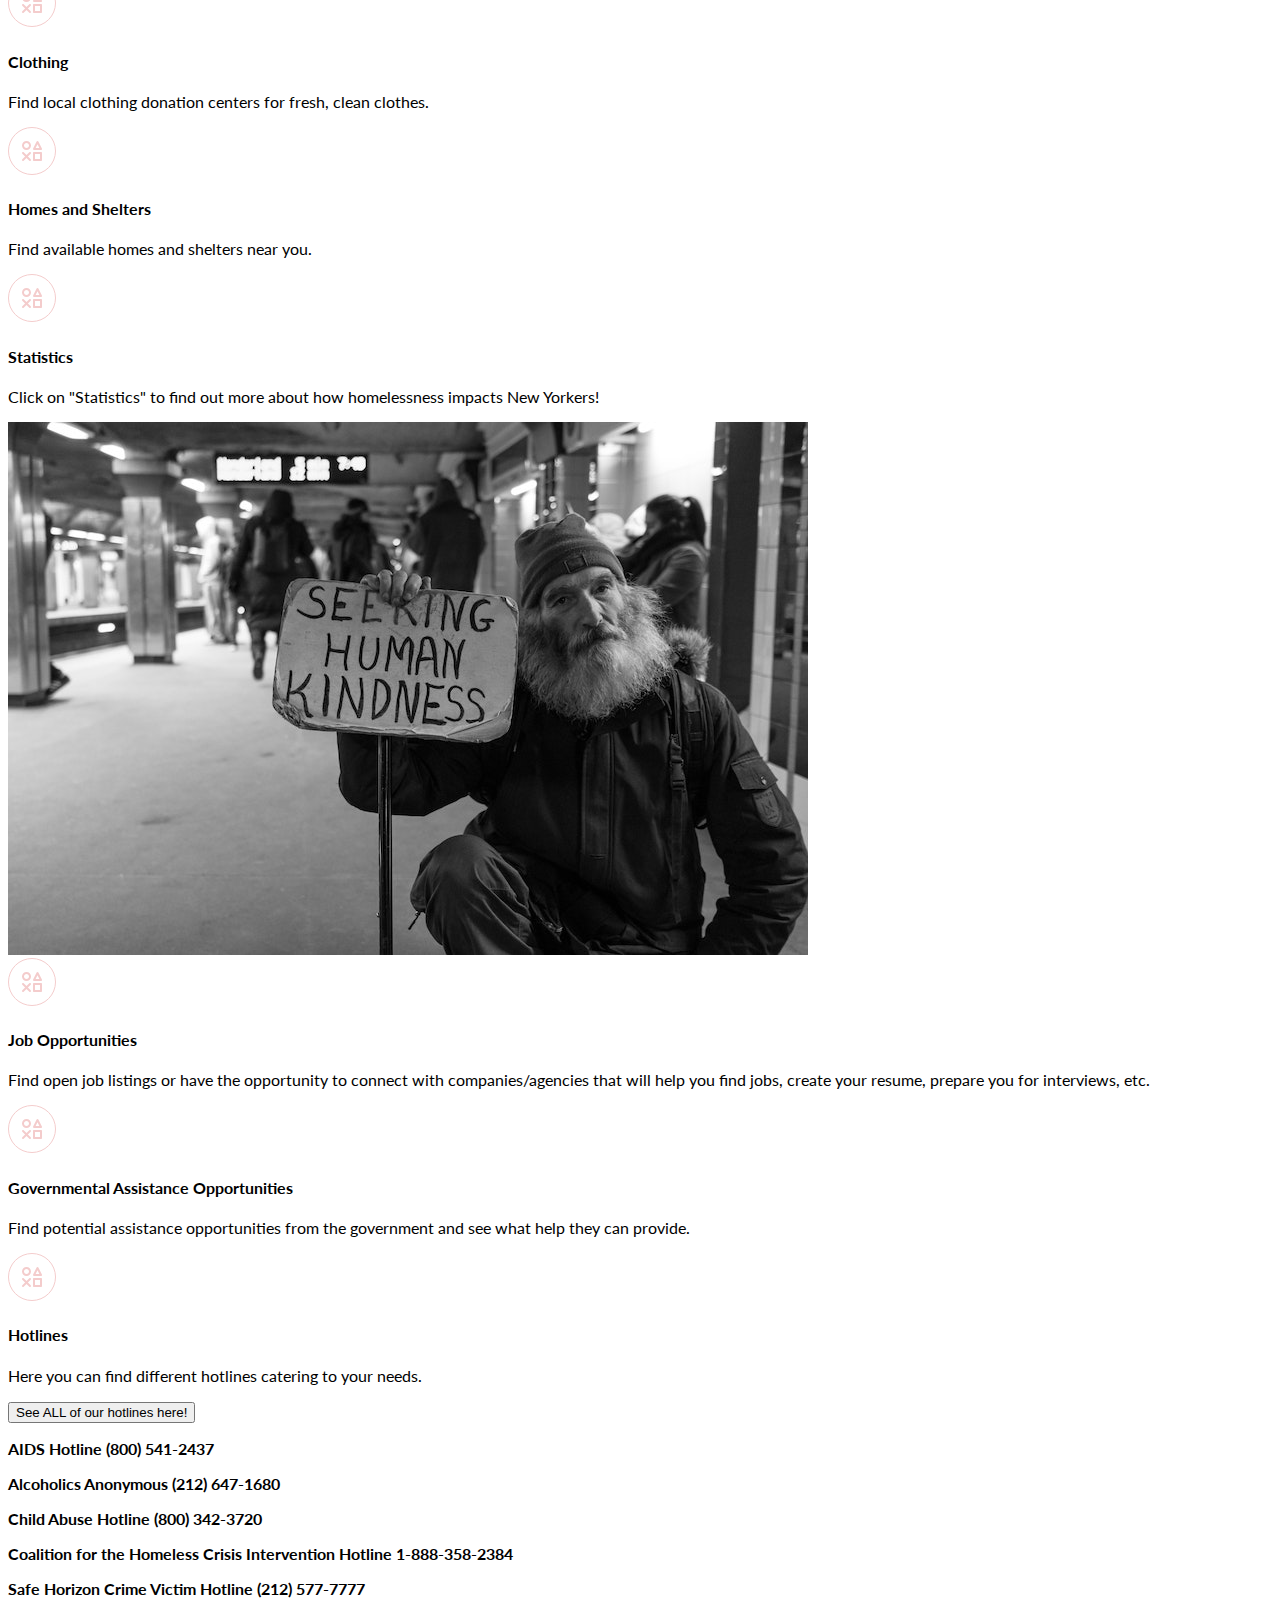
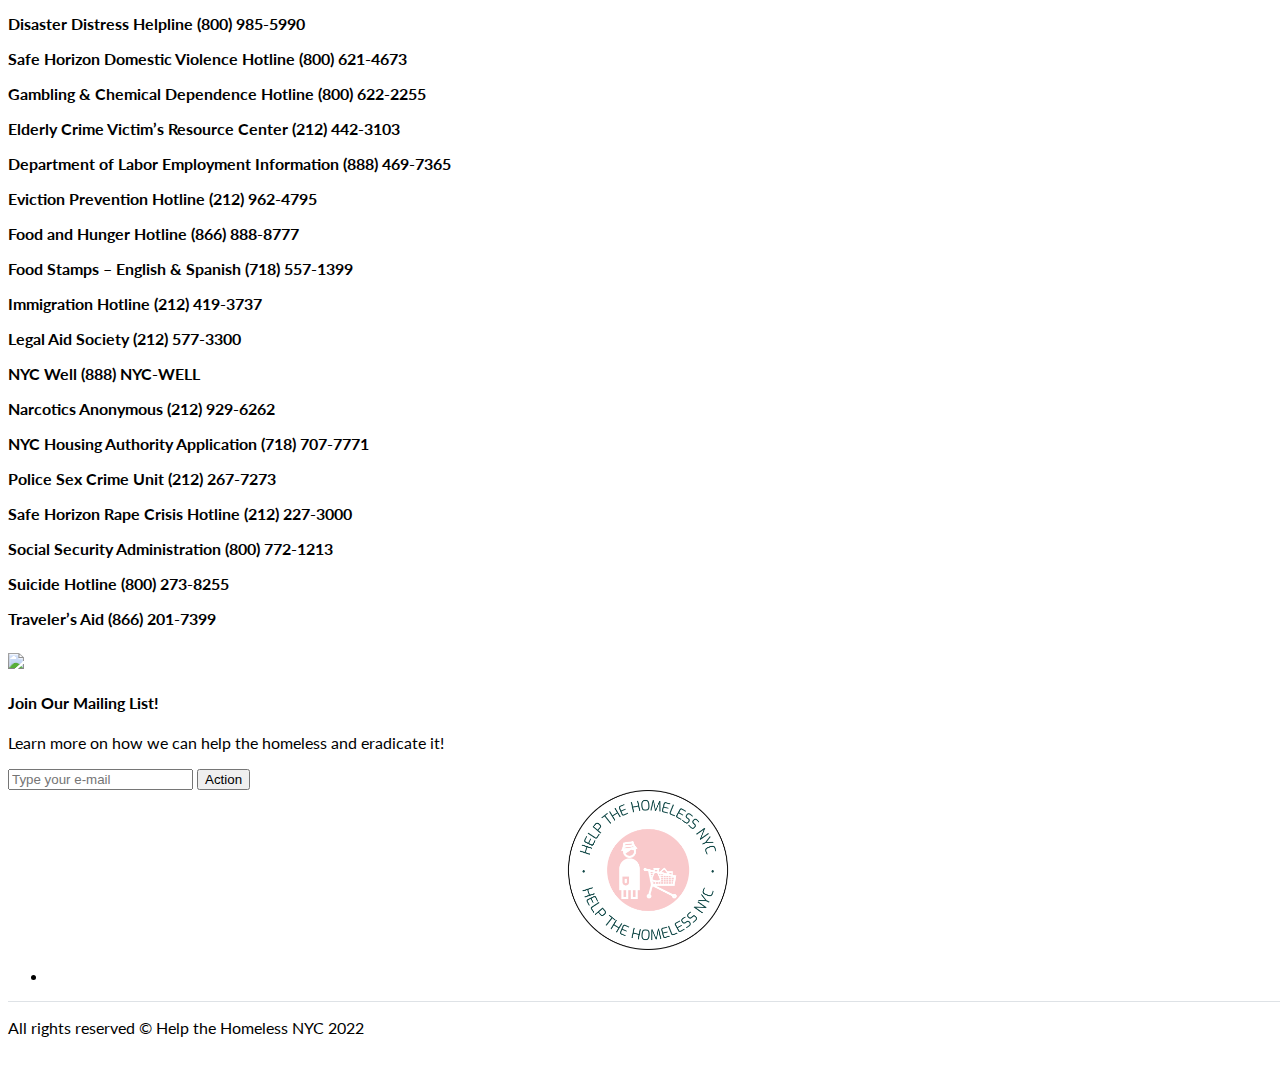
==== commit 9d09868b: "Update index.html" ====
--- a/index.html
+++ b/index.html
@@ -119,7 +119,7 @@
           </div>
           <div class="column is-4 is-block-desktop is-hidden-touch">
             <img class="mx-auto mt-0-widescreen is-block image"
-              src="https://unitedwaymassbay.org/wp-content/uploads/2020/01/matt-collamer-8UG90AYPDW4-unsplash.jpg" />
+              src="helpthehomelessmainpic.jpeg" />
           </div>
           <div class="column is-12 is-4-desktop">
             <div class="mb-6 is-flex">
@@ -269,4 +269,4 @@
   <script src="./script.js" defer></script>
 </body>
 
-</html>+</html>
